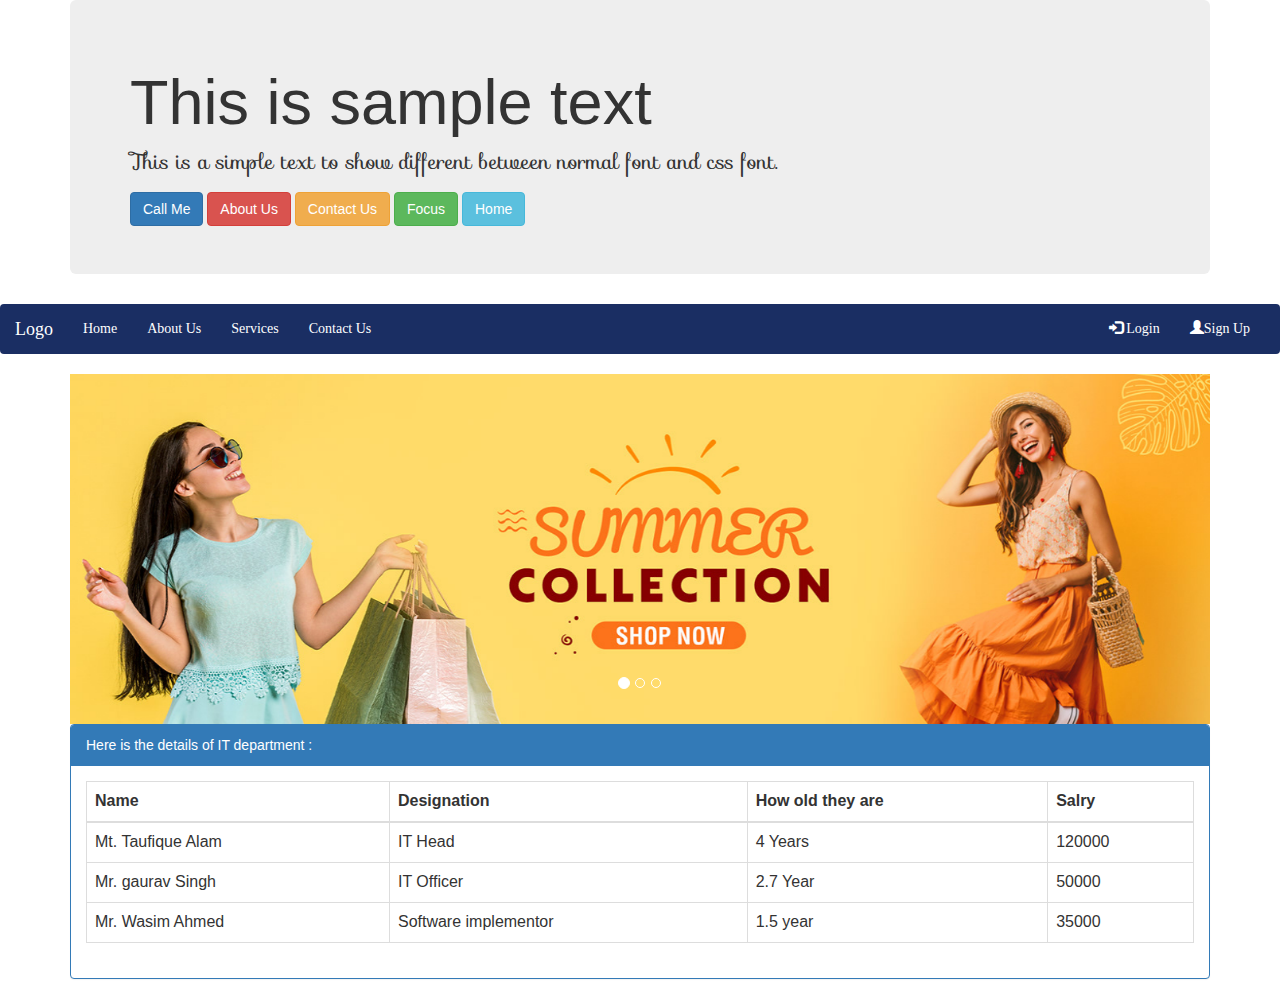
==== index.html @ 403ea341 "Update and rename inddex.html to index.html" ====
<html>
<head>
    <link rel="icon" href="images/logo.png"/>
    <meta name="viewport" content="width=device-width, initial-scale=1">
    <link rel="stylesheet" href="https://maxcdn.bootstrapcdn.com/bootstrap/3.4.1/css/bootstrap.min.css">
    <script src="https://ajax.googleapis.com/ajax/libs/jquery/3.6.4/jquery.min.js"></script>
    <script src="https://maxcdn.bootstrapcdn.com/bootstrap/3.4.1/js/bootstrap.min.js"></script>
    <link href='https://fonts.googleapis.com/css?family=Sofia' rel='stylesheet'>
    <link rel="stylesheet" href="main.css">
</head>
<body>
    <script src="https://ajax.googleapis.com/ajax/libs/jquery/3.6.4/jquery.min.js"></script>
<script src="https://maxcdn.bootstrapcdn.com/bootstrap/3.4.1/js/bootstrap.min.js"></script>

    <div class="container">
        <div class="jumbotron">
            <h1>This is sample text</h1>
            <p style="font-family: 'Sofia', 'sans-serif';">This is a simple text to show different between normal font and css font.</p>
            <button class="btn btn-primary" >Call Me</button>
            <button class="btn btn-danger">About Us</button>
            <button class="btn btn-warning">Contact Us</button>
            <button class="btn btn-success">Focus</button>
            <button class="btn btn-info">Home</button>
        </div>
    </div>
    <nav class="navbar navbar-inverse" id="color">
        <div class="container-fluid">
            <div class="navbar-header">
                <button class="navbar-toggle" data-toggle="collapse" data-target="#colaps">
            <span class="icon-bar"></span>
            <span class="icon-bar"></span>
            <span class="icon-bar"></span>
            <span class="icon-bar"></span>
                </button>
            <a id="font" class="navbar-brand" href="inddex.html">Logo </a>
            </div>
        <div id="colaps" class="navbar-collapse collapse">
        <ul class="nav navbar-nav">
            <li><a id="font" href="inddex.html">Home</a></li>
            <li><a id="font" href="inddex.html">About Us</a></li>
            <li><a id="font" href="inddex.html">Services</a></li>
            <li><a id="font" href="inddex.html">Contact Us</a></li>
        </ul>
        <ul class="nav navbar-nav navbar-right">
            <li><a id="font" href="#"><span class="glyphicon glyphicon-log-in"></span> Login</a></li>
            <li><a id="font" href="#"><span class="glyphicon glyphicon-user"></span>Sign Up</a></li>
        </ul>
        </div>
        </div>
    </nav>
    <div class="container">
        <div id="carsuel" class="carousel slide" data-ride="carousel">
            <ol class="carousel-indicators">
                <li data-target="#carsuel" data-slide-to="0" class="active"></li>
                <li data-target="#carsuel" data-slide-to="1"></li>
                <li data-target="#carsuel" data-slide-to="2"></li>
            </ol>
            <div class="carousel-inner">
                <div class="item active">
                    <img src="images/banner2.jpg" alt="banner2" class="slidersize">
                </div>
                <div class="item">
                    <img src="images/banner3.jpg" alt="banner3" class="slidersize">
                </div>
                <div class="item">
                    <img src="images/banner4.jpg" alt="banner4" class="slidersize">
                </div>
            </div>
        </div>
    </div>
    <div class="container">
    <div class="panel panel-primary">
        <div class="panel-heading">
            Here is the details of IT department :
        </div>
            <div class="panel-body">
                <table class="table-bordered table table-hover">
                    <thead>
                        <th>Name</th>
                        <th>Designation</th>
                        <th>How old they are</th>
                        <th>Salry</th>
                    </thead>
                    <tbody>
                        <tr>
                            <td>Mt. Taufique Alam</td>
                            <td>IT Head</td>
                            <td>4 Years</td>
                            <td>120000</td>
                        </tr>
                        <tr>
                            <td>Mr. gaurav Singh</td>
                            <td>IT Officer</td>
                            <td>2.7 Year</td>
                            <td>50000</td>
                        </tr>
                        <tr>
                            <td>Mr. Wasim Ahmed</td>
                            <td>Software implementor</td>
                            <td>1.5 year</td>
                            <td>35000</td>
                        </tr>
                    </tbody>
                </table>
            </div>

    </div>
</div>

    <div>
     
    </div>

</body>


</html>
---- main.css ----
#color{
    background-color: rgb(26, 46, 99) !important;
    border: none;
    font-family: 'Playfair+Display';
}
#color :hover{
    background-color: rgb(173, 130, 119) !important;
}
#font{
    color: rgb(255, 255, 255) !important;
}
.slidersize{
    width: 100%;
    height: 350px !important;
}
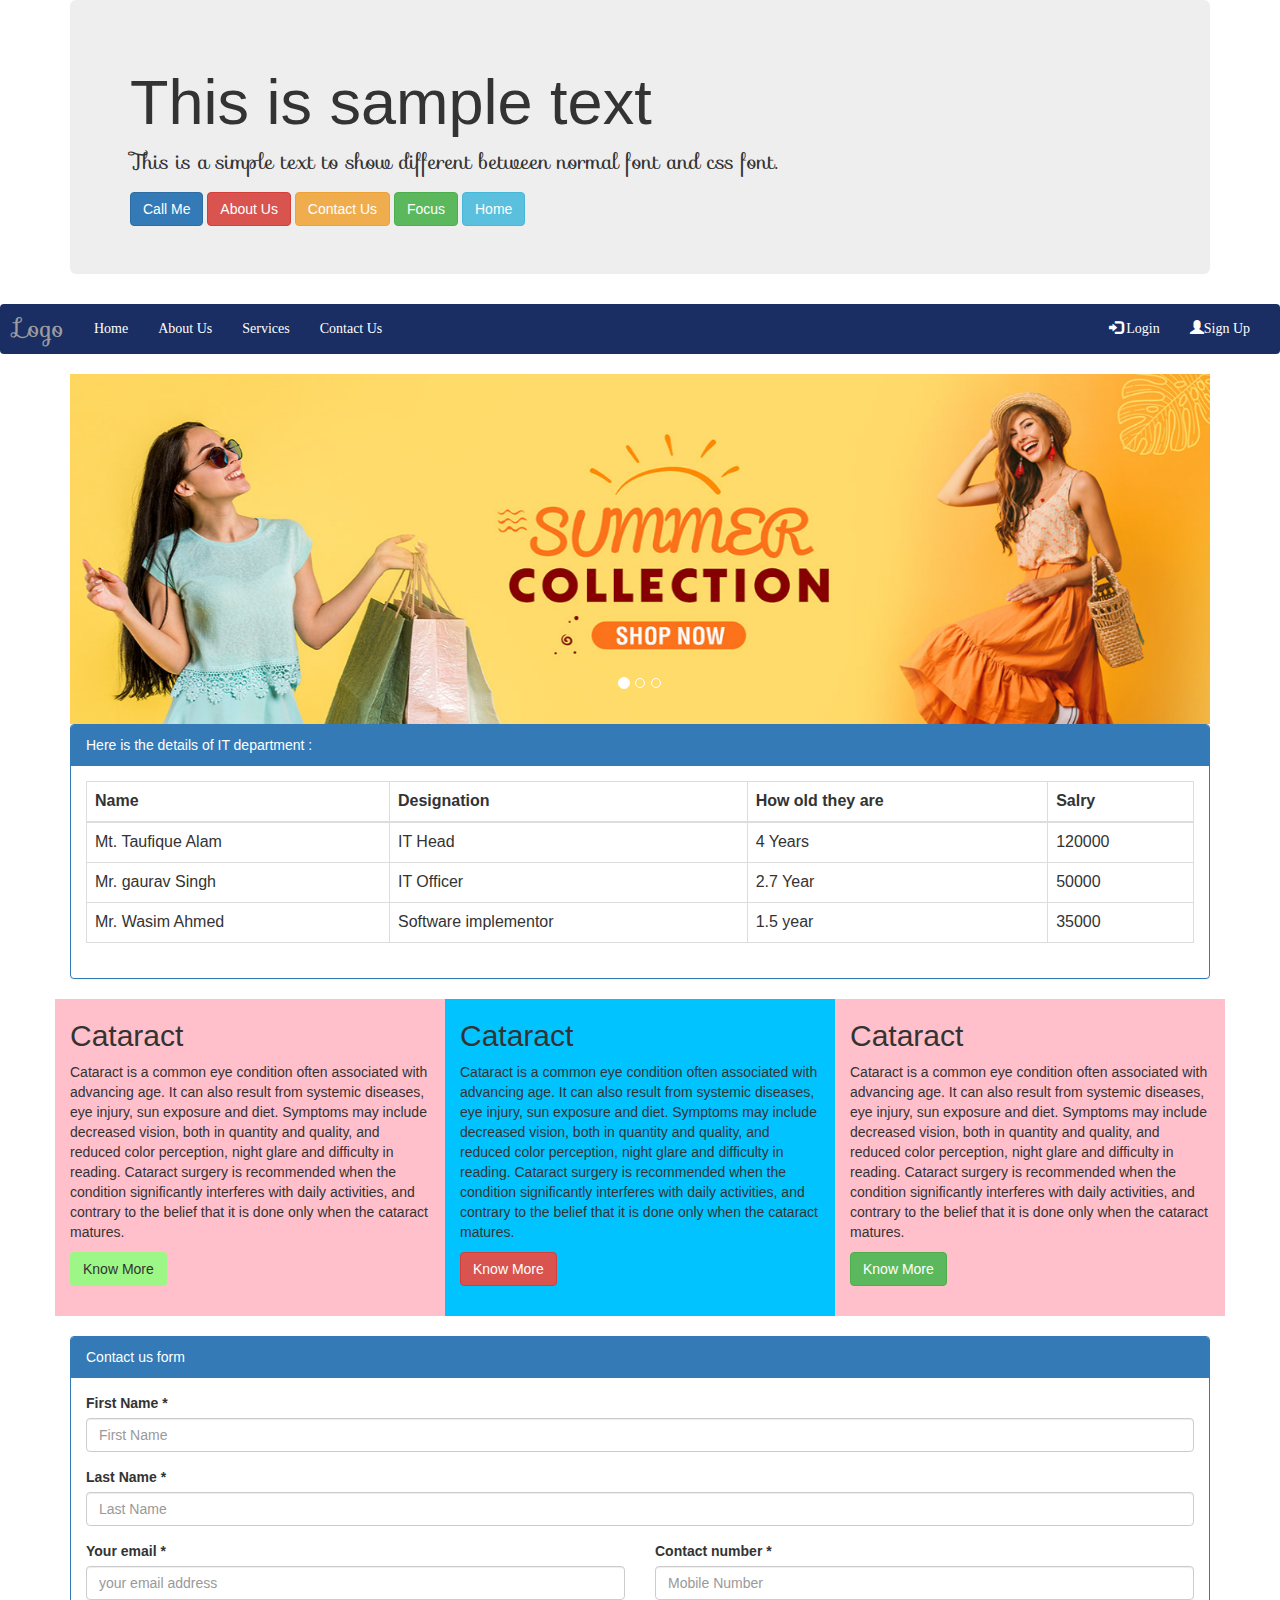
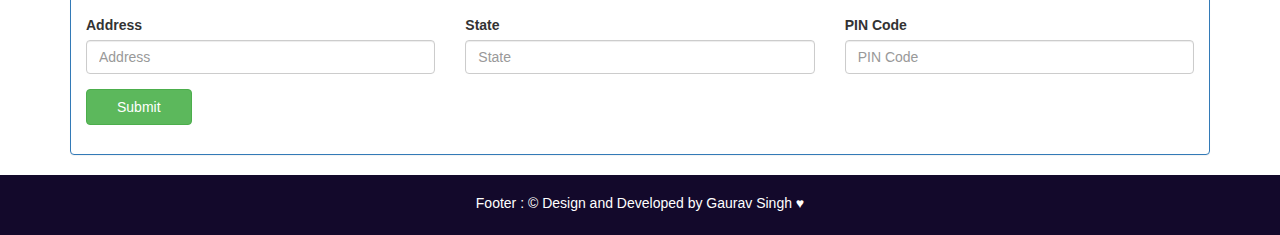
==== commit 2f8fbf09: "Add files via upload" ====
--- a/index.html
+++ b/index.html
@@ -6,6 +6,7 @@
     <script src="https://ajax.googleapis.com/ajax/libs/jquery/3.6.4/jquery.min.js"></script>
     <script src="https://maxcdn.bootstrapcdn.com/bootstrap/3.4.1/js/bootstrap.min.js"></script>
     <link href='https://fonts.googleapis.com/css?family=Sofia' rel='stylesheet'>
+    <link rel="stylesheet" href="https://fonts.googleapis.com/css?family=Sofia&effect=fire">
     <link rel="stylesheet" href="main.css">
 </head>
 <body>
@@ -27,12 +28,13 @@
         <div class="container-fluid">
             <div class="navbar-header">
                 <button class="navbar-toggle" data-toggle="collapse" data-target="#colaps">
-            <span class="icon-bar"></span>
-            <span class="icon-bar"></span>
-            <span class="icon-bar"></span>
-            <span class="icon-bar"></span>
+                    <span class="icon-bar"></span>
+                    <span class="icon-bar"></span>
+                    <span class="icon-bar"></span>
+                    <span class="icon-bar"></span>
                 </button>
-            <a id="font" class="navbar-brand" href="inddex.html">Logo </a>
+            <!--<a href="inddex.html"><img src="images/100year.png" alt="logo"></a>-->
+            <a id="fontlogo" class="navbar-brand font-effect-fire" href="inddex.html">Logo </a>
             </div>
         <div id="colaps" class="navbar-collapse collapse">
         <ul class="nav navbar-nav">
@@ -105,13 +107,110 @@
             </div>
 
     </div>
-</div>
-
-    <div>
-     
-    </div>
-
+    </div>
+    <div class="container">
+        <div class="Row">
+            <div class="col-md-4" id="pink">
+                <h2>Cataract</h2>
+                <p>Cataract is a common eye condition often associated with advancing age. It can also result from systemic diseases, eye injury, sun exposure and diet. Symptoms may include decreased vision, both in quantity and quality, and reduced color perception, night glare and difficulty in reading. Cataract surgery is recommended when the condition significantly interferes with daily activities, and contrary to the belief that it is done only when the cataract matures.</p>
+                    <button class="btn mybutton" data-toggle="modal" data-target="#devmodel">Know More</button>
+                    <p></p><br>
+            </div>
+            <div class="col-md-4" id="mixcolour">
+                <h2>Cataract</h2>
+                <p>Cataract is a common eye condition often associated with advancing age. It can also result from systemic diseases, eye injury, sun exposure and diet. Symptoms may include decreased vision, both in quantity and quality, and reduced color perception, night glare and difficulty in reading. Cataract surgery is recommended when the condition significantly interferes with daily activities, and contrary to the belief that it is done only when the cataract matures.</p>
+                <button class="btn btn-danger" data-toggle="modal" data-target="#devmodel">Know More</button>
+                <p></p><br>
+            </div>
+            <div class="col-md-4" id="pink">
+                <h2>Cataract</h2>
+                <p>Cataract is a common eye condition often associated with advancing age. It can also result from systemic diseases, eye injury, sun exposure and diet. Symptoms may include decreased vision, both in quantity and quality, and reduced color perception, night glare and difficulty in reading. Cataract surgery is recommended when the condition significantly interferes with daily activities, and contrary to the belief that it is done only when the cataract matures.</p>
+                <button class="btn btn-success" data-toggle="modal" data-target="#devmodel">Know More</button>
+                <p></p><br>
+            </div>
+        </div>
+    </div>
+    <br>
+    <div id="devmodel" class="modal fode" role="dialog">
+        <div class="modal-dialog">
+            <div class="modal-content">
+                <div class="modal-header">
+                    <button class="close" data-dismiss="modal">&times</button>
+                    <h4 class="modal-title">Details</h4>
+                </div>
+                <div class="modal-body">
+                    <p>Cataract is a common eye condition often associated with advancing age. It can also result from systemic diseases, eye injury, sun exposure and diet. Symptoms may include decreased vision, both in quantity and quality, and reduced color perception, night glare and difficulty in reading. Cataract surgery is recommended when the condition significantly interferes with daily activities, and contrary to the belief that it is done only when the cataract matures.</p>
+                </div>
+                <div class="modal-footer">
+                        <button type="button" class="btn btn-danger" data-dismiss="modal">Close</button>
+                 </div>
+
+            </div>
+        </div>
+    </div>
+
+    <div class="container">
+        <div class="panel panel-primary">
+            <div class="panel-heading">
+                Contact us form
+            </div>
+            <div class="panel-body">
+                <form>
+                    <div class="form-group">
+                        <label for="first_name">First Name *</label>
+                        <input type="text" class="form-control" name="first_name" placeholder="First Name" required>
+                    </div>
+                    <div class="form-group">
+                        <label for="last_name">Last Name *</label>
+                        <input type="text" class="form-control" name="last_name" placeholder="Last Name" required>
+                    </div>
+                    <div class="Row">
+                            <div class="col-md-6 form-group">
+                                <label for="email">Your email *</label>
+                                <input type="email" class="form-control" name="email" placeholder="your email address"required>
+                            </div>
+                            <div class="col-md-6 form-group">
+                                <label for="Contact">Contact number *</label>
+                                <input type="tel" name="Contact" class="form-control" placeholder="Mobile Number" required>
+                            </div> 
+                        </div>
+                     <div class="Row">
+                        <div class="col-md-4 form-group">
+                            <label for="address">Address</label>
+                            <input type="text" name="address" class="form-control" placeholder="Address">
+                        </div>
+                        <div class="col-md-4 form-group">
+                            <label for="address">State</label>
+                            <input type="text" name="State" class="form-control" placeholder="State">
+                        </div>
+                        <div class="col-md-4 form-group">
+                            <label for="pin">PIN Code</label>
+                            <input type="tel" name="pin" class="form-control" placeholder="PIN Code">
+                        </div>                        
+                     </div>
+                     <input type="submit" name="submit" class="btn btn-success" id="submitbutton">
+                </form>
+            </div>
+        </div>
+    </div>
+
+
+<!--Footer Area-->
+    <footer>
+        <div class="container-fluid">
+            <div class="Row" id="footerhw">
+                <div class="col-md-2"></div>
+                <div class="col-md-8" style="margin-top: 18px !important;">
+                    Footer : &copy; Design and Developed by Gaurav Singh &hearts;
+                </div>
+                <div class="cal-md-2"></div>
+            </div>
+        </div>
+    </footer>
+    
+
+    
 </body>
 
 
-</html>
+</html>--- a/main.css
+++ b/main.css
@@ -6,10 +6,45 @@
 #color :hover{
     background-color: rgb(173, 130, 119) !important;
 }
+#fontlogo{
+    font-family: "Sofia", sans-serif;
+    font-size: 25px;
+}
 #font{
     color: rgb(255, 255, 255) !important;
+    font-family: ;
 }
 .slidersize{
     width: 100%;
     height: 350px !important;
 }
+#pink{
+    background: pink;
+}
+#mixcolour{
+    background-color: rgb(0, 195, 255);
+}
+#footerhw{
+    height: 60px !important;
+    width: auto !important;
+    background-color: rgb(19, 9, 43);
+    color: white !important;
+    text-align: center !important;
+}
+.mybutton{
+    background: rgb(157, 247, 134);
+}
+.mybutton:hover{
+    background-color: #f44336;
+    color: white;
+}
+#submitbutton{
+    padding: 7px 30px 7px 30px !important;
+}
+#submitbutton:hover{
+    background: rgb(248, 178, 72);
+}
+img{
+    width: 90px;
+    height: 40px;
+}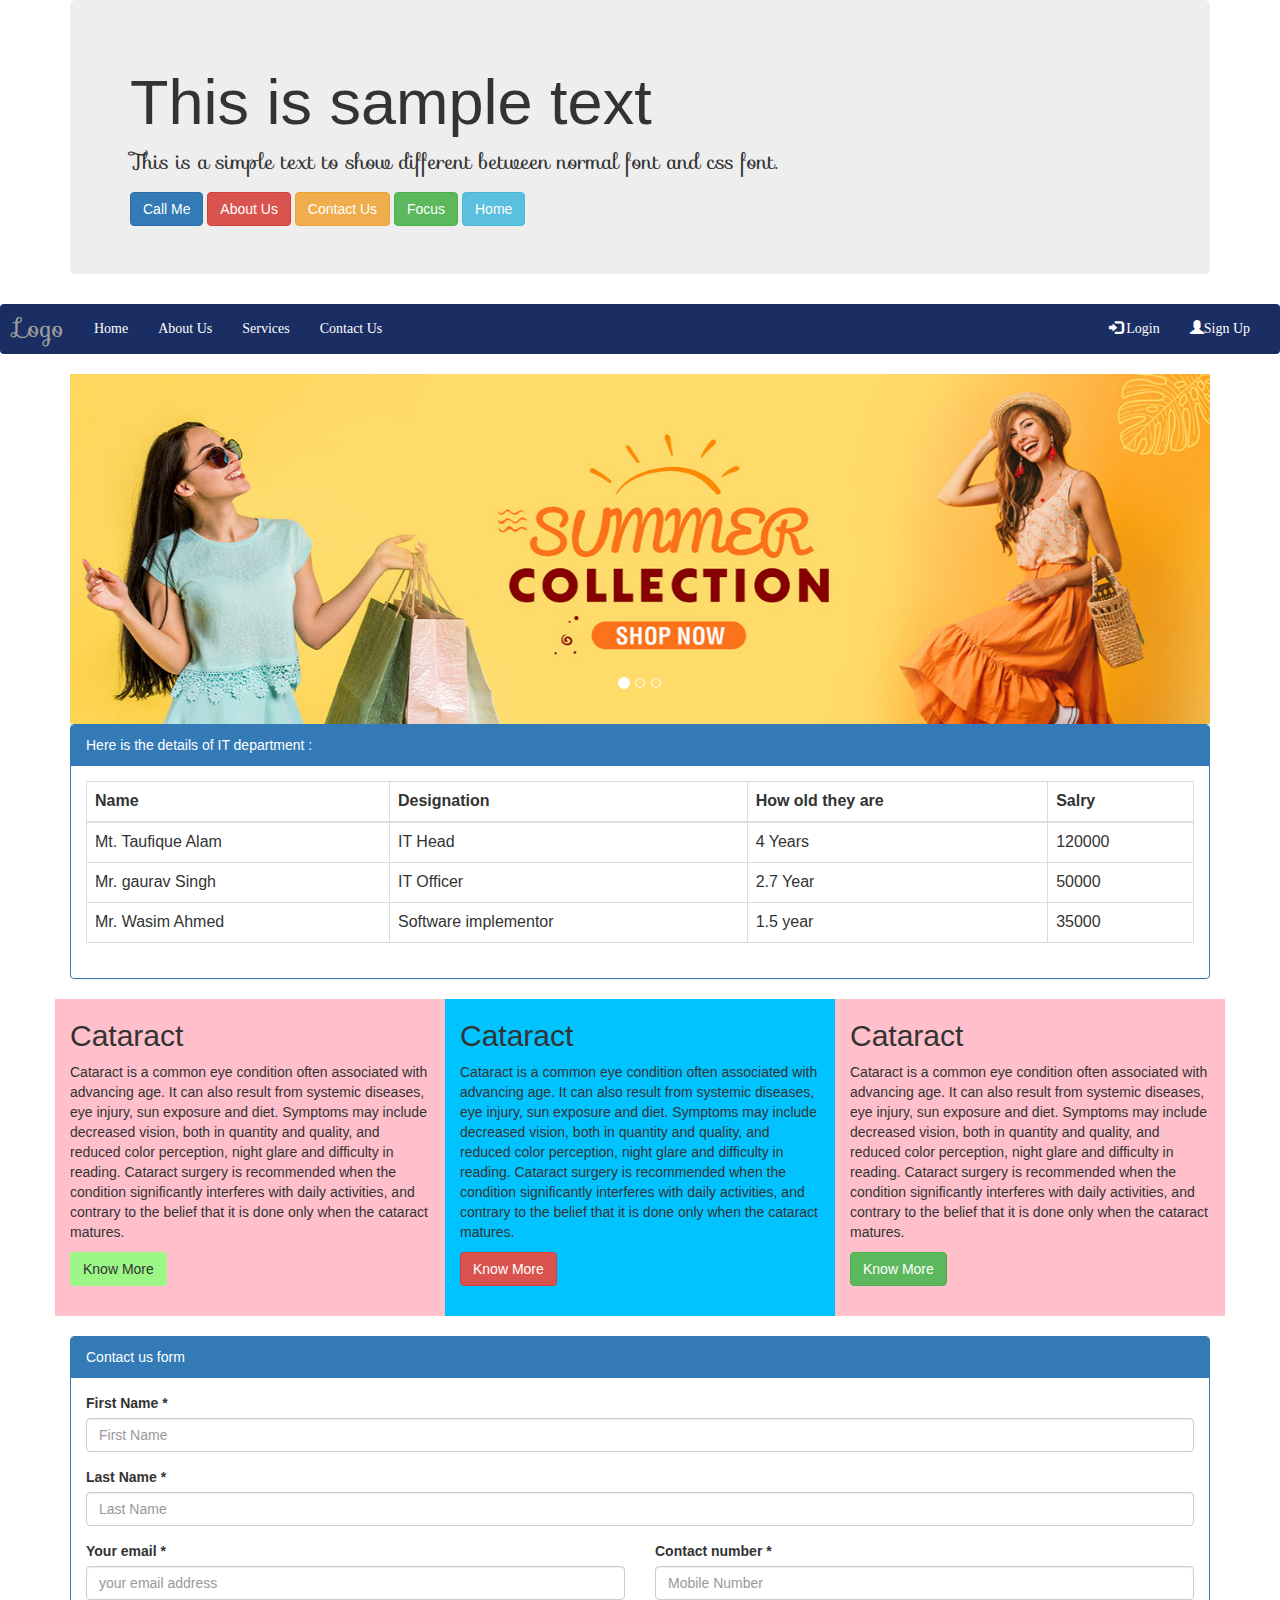
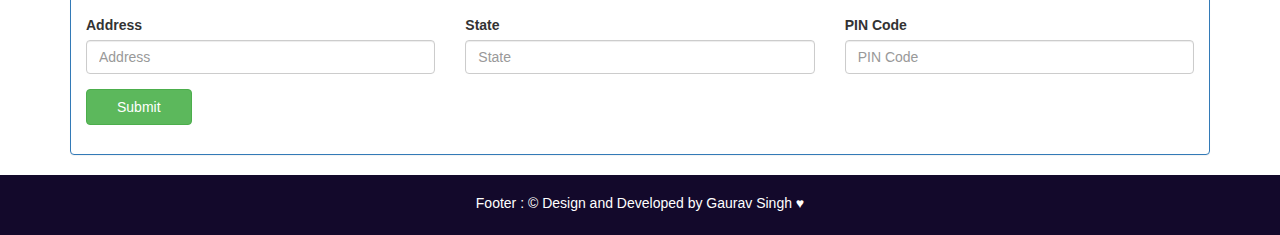
==== commit a6bc4987: "Add files via upload" ====
--- a/index.html
+++ b/index.html
@@ -34,14 +34,14 @@
                     <span class="icon-bar"></span>
                 </button>
             <!--<a href="inddex.html"><img src="images/100year.png" alt="logo"></a>-->
-            <a id="fontlogo" class="navbar-brand font-effect-fire" href="inddex.html">Logo </a>
+            <a id="fontlogo" class="navbar-brand font-effect-fire" href="index.html">Logo </a>
             </div>
         <div id="colaps" class="navbar-collapse collapse">
         <ul class="nav navbar-nav">
-            <li><a id="font" href="inddex.html">Home</a></li>
-            <li><a id="font" href="inddex.html">About Us</a></li>
-            <li><a id="font" href="inddex.html">Services</a></li>
-            <li><a id="font" href="inddex.html">Contact Us</a></li>
+            <li><a id="font" href="index.html">Home</a></li>
+            <li><a id="font" href="index.html">About Us</a></li>
+            <li><a id="font" href="index.html">Services</a></li>
+            <li><a id="font" href="index.html">Contact Us</a></li>
         </ul>
         <ul class="nav navbar-nav navbar-right">
             <li><a id="font" href="#"><span class="glyphicon glyphicon-log-in"></span> Login</a></li>
